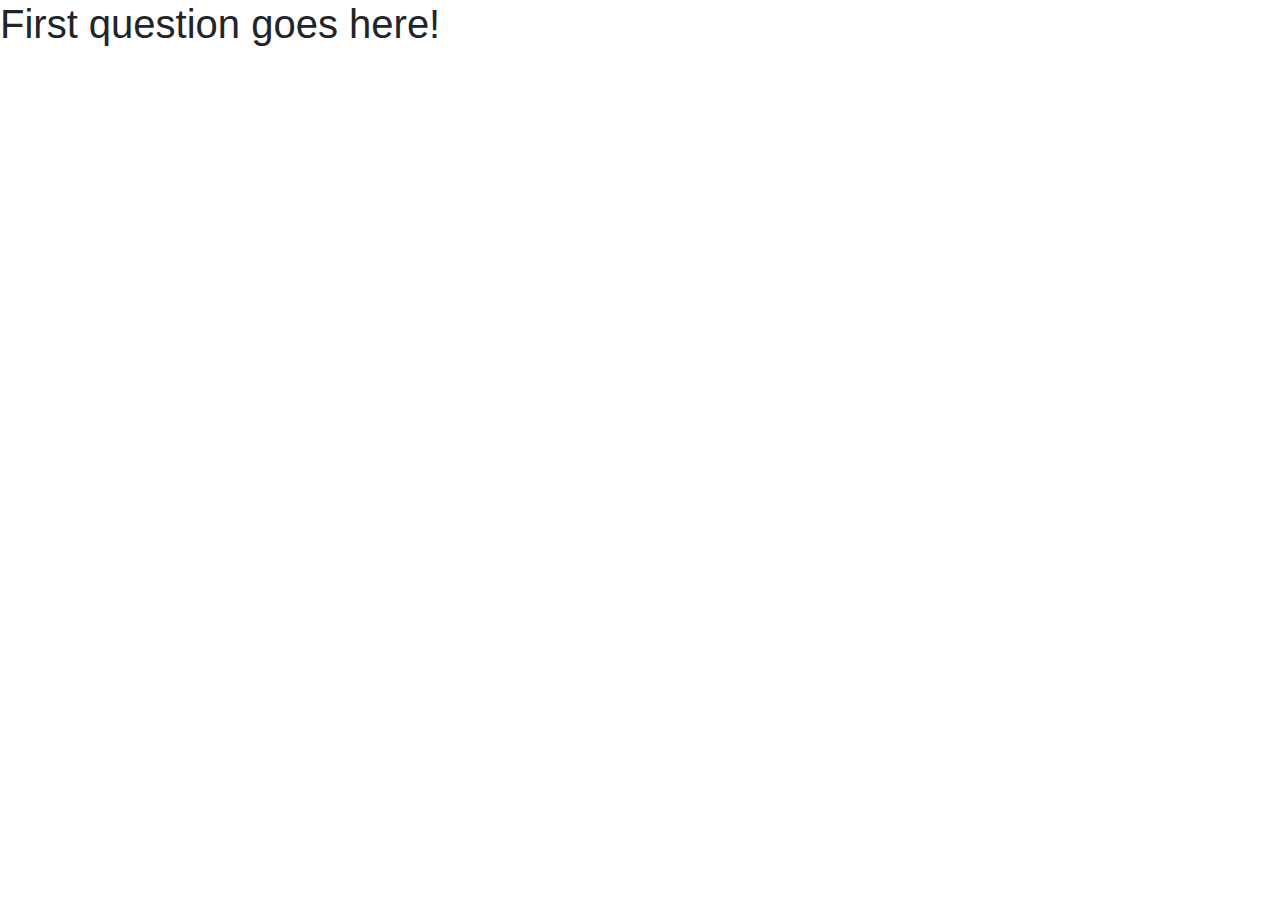
==== quiz1.html @ e3444cf8 "Created my first two html pages with an intro and a button on first page that links to second page" ====
<!doctype html>
<html lang="en">

<head>
    <!-- Required meta tags -->
    <meta charset="utf-8">
    <meta name="viewport" content="width=device-width, initial-scale=1, shrink-to-fit=no">

    <!-- Bootstrap CSS -->
    <link rel="stylesheet" href="https://stackpath.bootstrapcdn.com/bootstrap/4.4.1/css/bootstrap.min.css"
        integrity="sha384-Vkoo8x4CGsO3+Hhxv8T/Q5PaXtkKtu6ug5TOeNV6gBiFeWPGFN9MuhOf23Q9Ifjh" crossorigin="anonymous">
    <!-- My CSS -->
    <link rel="stylesheet" href="style.css">

    <title>Question No. 1</title>
</head>

<body>
    <h1>First question goes here!</h1>

    <!-- Optional JavaScript -->
    <!-- jQuery first, then Popper.js, then Bootstrap JS -->
    <script src="https://code.jquery.com/jquery-3.4.1.slim.min.js"
        integrity="sha384-J6qa4849blE2+poT4WnyKhv5vZF5SrPo0iEjwBvKU7imGFAV0wwj1yYfoRSJoZ+n"
        crossorigin="anonymous"></script>
    <script src="https://cdn.jsdelivr.net/npm/popper.js@1.16.0/dist/umd/popper.min.js"
        integrity="sha384-Q6E9RHvbIyZFJoft+2mJbHaEWldlvI9IOYy5n3zV9zzTtmI3UksdQRVvoxMfooAo"
        crossorigin="anonymous"></script>
    <script src="https://stackpath.bootstrapcdn.com/bootstrap/4.4.1/js/bootstrap.min.js"
        integrity="sha384-wfSDF2E50Y2D1uUdj0O3uMBJnjuUD4Ih7YwaYd1iqfktj0Uod8GCExl3Og8ifwB6"
        crossorigin="anonymous"></script>
    <script src="script.js"></script>

</body>

</html>
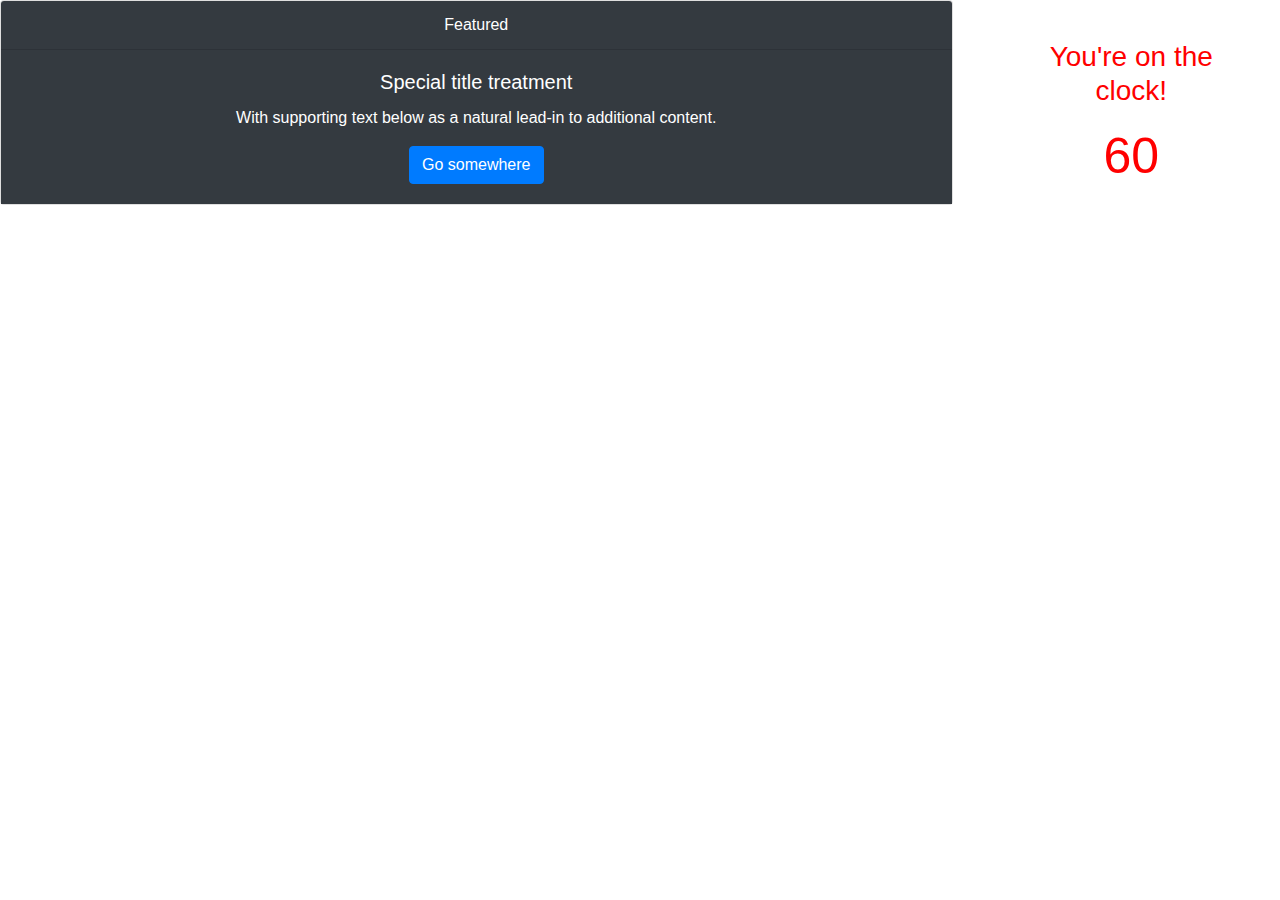
==== commit da2df114: "Added timer to first quiz page and started card for quiz questions" ====
--- a/quiz1.html
+++ b/quiz1.html
@@ -16,8 +16,28 @@
 </head>
 
 <body>
-    <h1>First question goes here!</h1>
-
+    <div class="row">
+        <div class="col-sm-9">
+            <div class="card text-center">
+                <div class="card-header bg-dark text-white">
+                    Featured
+                </div>
+                <div class="card-body bg-dark text-white">
+                    <h5 class="card-title">Special title treatment</h5>
+                    <p class="card-text">With supporting text below as a natural lead-in to additional content.</p>
+                    <a href="#" class="btn btn-primary">Go somewhere</a>
+                </div>
+            </div>
+        </div>
+        <div class="col-sm-3">
+            <div class="card" id="clock">
+                <div class="card-body">
+                    <h3 class="card-title">You're on the clock!</h3>
+                    <span id="counter">60</span>
+                </div>
+            </div>
+        </div>
+    </div>
     <!-- Optional JavaScript -->
     <!-- jQuery first, then Popper.js, then Bootstrap JS -->
     <script src="https://code.jquery.com/jquery-3.4.1.slim.min.js"
--- a/style.css
+++ b/style.css
@@ -0,0 +1,14 @@
+#clock {
+    text-align: center;
+    color: red;
+    border: 0px;
+    margin: 20px;
+}
+
+#counter {
+    text-align: center;
+    color: red;
+    font-size: 50px;
+    margin: 20px;
+    padding: 20px;
+}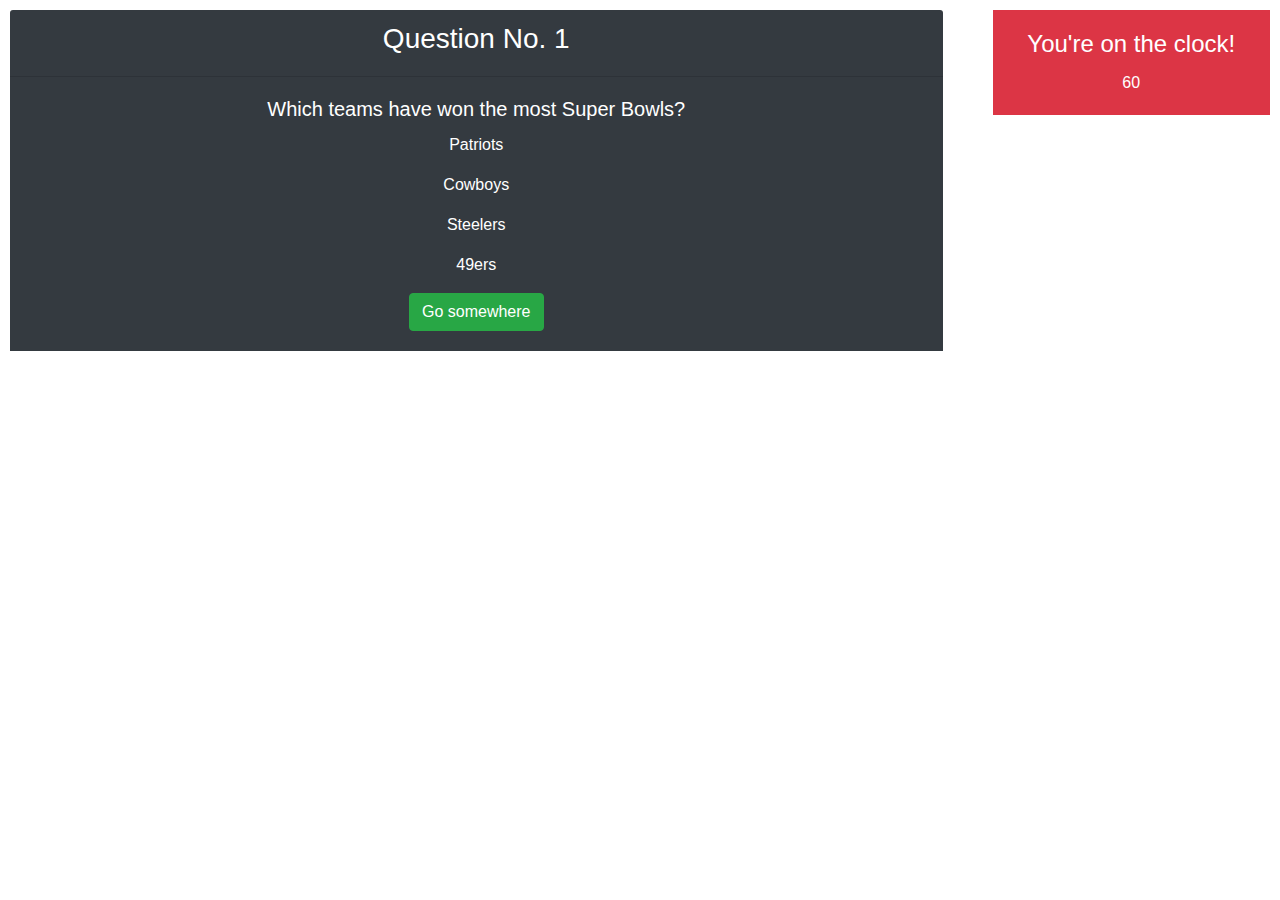
==== commit 443d91cf: "Updated CSS for 1st quiz question page" ====
--- a/quiz1.html
+++ b/quiz1.html
@@ -18,21 +18,29 @@
 <body>
     <div class="row">
         <div class="col-sm-9">
-            <div class="card text-center">
+            <div class="card text-center" id="quizCard">
                 <div class="card-header bg-dark text-white">
-                    Featured
+                    <h3>Question No. 1</h3>
                 </div>
                 <div class="card-body bg-dark text-white">
-                    <h5 class="card-title">Special title treatment</h5>
-                    <p class="card-text">With supporting text below as a natural lead-in to additional content.</p>
-                    <a href="#" class="btn btn-primary">Go somewhere</a>
+                    <h5 class="card-title">Which teams have won the most Super Bowls?</h5>
+                    <p class="card-text">Patriots</p>
+                    <p>Cowboys</p>
+                    <p>Steelers</p>
+                    <p>49ers</p>
+                    <a href="#" class="btn btn-success">Go somewhere</a>
                 </div>
             </div>
         </div>
+
+
+
+
+
         <div class="col-sm-3">
-            <div class="card" id="clock">
-                <div class="card-body">
-                    <h3 class="card-title">You're on the clock!</h3>
+            <div class="card bg-danger text-white" id="clock">
+                <div class="card-body bg-danger text-white">
+                    <h4 class="card-title">You're on the clock!</h4>
                     <span id="counter">60</span>
                 </div>
             </div>
--- a/style.css
+++ b/style.css
@@ -1,14 +1,17 @@
+#quizCard {
+    border: 0px;
+    martin-top: 0px;
+    padding: 10px;
+}
+
 #clock {
     text-align: center;
-    color: red;
     border: 0px;
-    margin: 20px;
+    margin: 10px;
 }
 
 #counter {
     text-align: center;
-    color: red;
-    font-size: 50px;
-    margin: 20px;
-    padding: 20px;
+    margin: 5px;
+    padding: 5px;
 }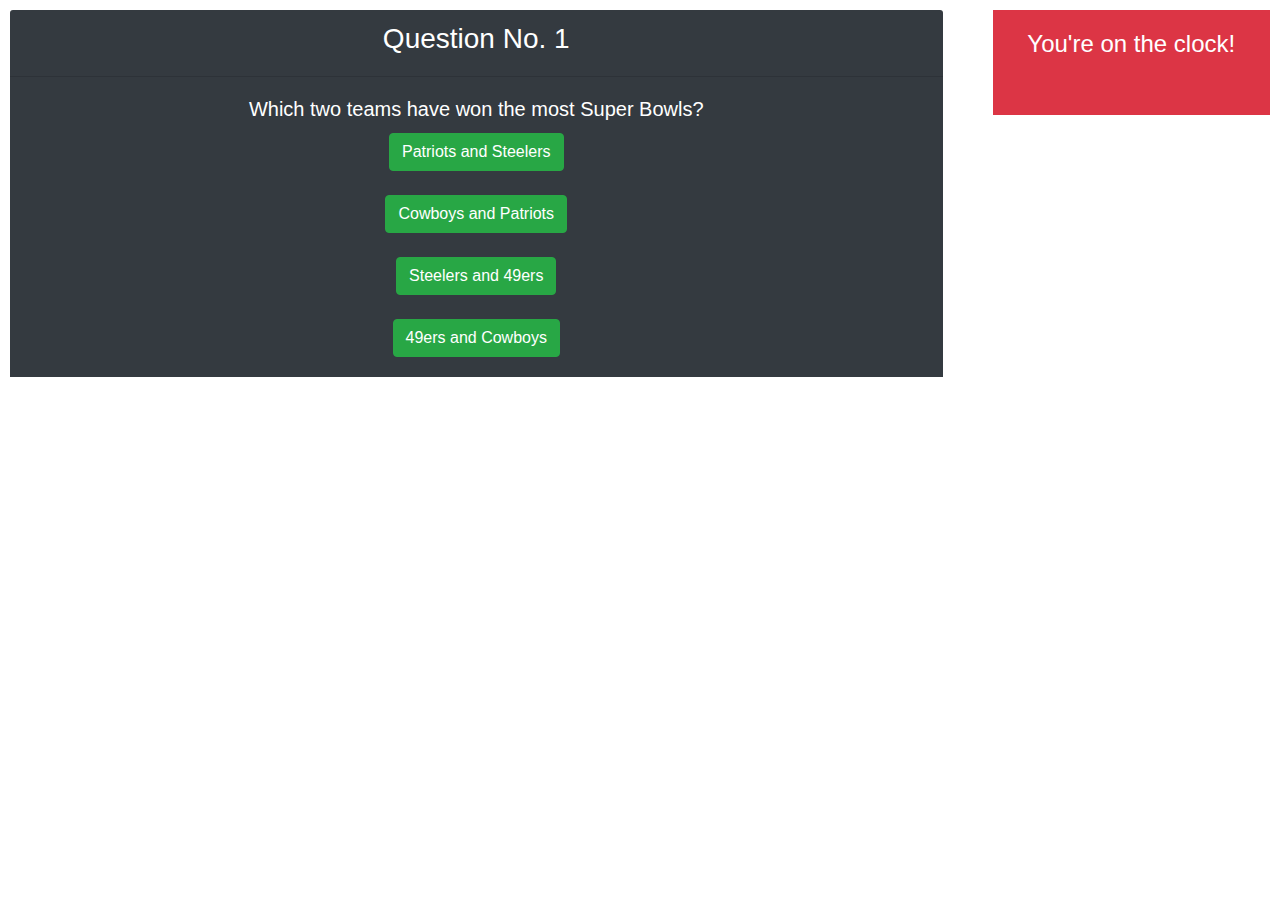
==== commit fea8748e: "added IDs to several answers" ====
--- a/quiz1.html
+++ b/quiz1.html
@@ -23,25 +23,25 @@
                     <h3>Question No. 1</h3>
                 </div>
                 <div class="card-body bg-dark text-white">
-                    <h5 class="card-title">Which teams have won the most Super Bowls?</h5>
-                    <p class="card-text">Patriots</p>
-                    <p>Cowboys</p>
-                    <p>Steelers</p>
-                    <p>49ers</p>
-                    <a href="#" class="btn btn-success">Go somewhere</a>
+                    <h5 class="card-title">Which two teams have won the most Super Bowls?</h5>
+                    <a href="quiz2.html" class="btn btn-success right">Patriots and Steelers</a>
+                    <br>
+                    <br>
+                    <a href="quiz2.html" class="btn btn-success wrong">Cowboys and Patriots</a>
+                    <br>
+                    <br>
+                    <a href="quiz2.html" class="btn btn-success wrong">Steelers and 49ers</a>
+                    <br>
+                    <br>
+                    <a href="quiz2.html" class="btn btn-success wrong">49ers and Cowboys</a>
                 </div>
             </div>
         </div>
-
-
-
-
-
         <div class="col-sm-3">
             <div class="card bg-danger text-white" id="clock">
                 <div class="card-body bg-danger text-white">
                     <h4 class="card-title">You're on the clock!</h4>
-                    <span id="counter">60</span>
+                    <span id="counter"></span>
                 </div>
             </div>
         </div>
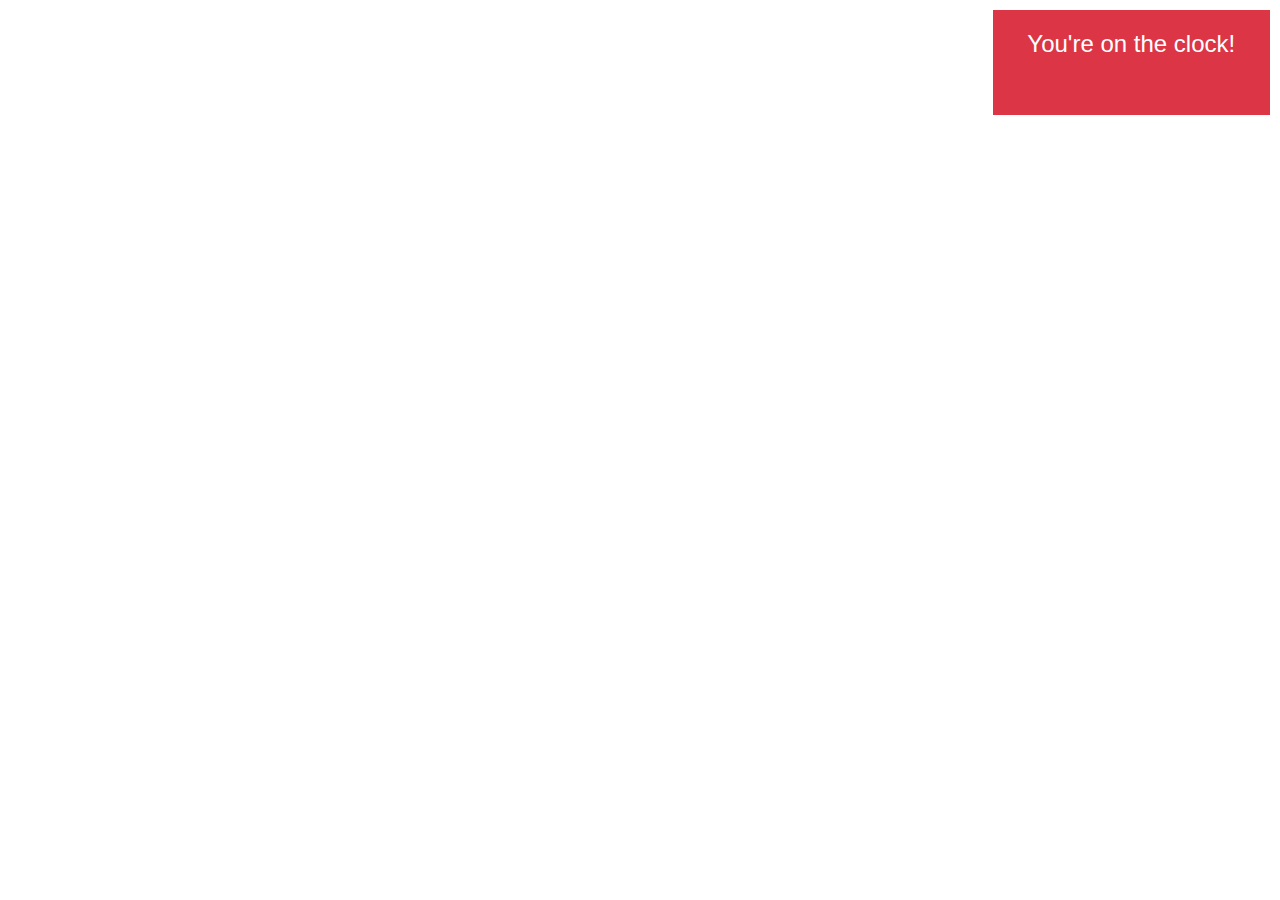
==== commit 7e610d92: "Moved my quiz out of HTML and into JS after consultation with an online tutor" ====
--- a/quiz1.html
+++ b/quiz1.html
@@ -12,30 +12,12 @@
     <!-- My CSS -->
     <link rel="stylesheet" href="style.css">
 
-    <title>Question No. 1</title>
+    <title>Questions</title>
 </head>
 
 <body>
     <div class="row">
         <div class="col-sm-9">
-            <div class="card text-center" id="quizCard">
-                <div class="card-header bg-dark text-white">
-                    <h3>Question No. 1</h3>
-                </div>
-                <div class="card-body bg-dark text-white">
-                    <h5 class="card-title">Which two teams have won the most Super Bowls?</h5>
-                    <a href="quiz2.html" class="btn btn-success right">Patriots and Steelers</a>
-                    <br>
-                    <br>
-                    <a href="quiz2.html" class="btn btn-success wrong">Cowboys and Patriots</a>
-                    <br>
-                    <br>
-                    <a href="quiz2.html" class="btn btn-success wrong">Steelers and 49ers</a>
-                    <br>
-                    <br>
-                    <a href="quiz2.html" class="btn btn-success wrong">49ers and Cowboys</a>
-                </div>
-            </div>
         </div>
         <div class="col-sm-3">
             <div class="card bg-danger text-white" id="clock">
@@ -57,8 +39,9 @@
     <script src="https://stackpath.bootstrapcdn.com/bootstrap/4.4.1/js/bootstrap.min.js"
         integrity="sha384-wfSDF2E50Y2D1uUdj0O3uMBJnjuUD4Ih7YwaYd1iqfktj0Uod8GCExl3Og8ifwB6"
         crossorigin="anonymous"></script>
+    <!-- My JavaScript -->
     <script src="script.js"></script>
-
+    <script src="quiz.js"></script>
 </body>
 
 </html>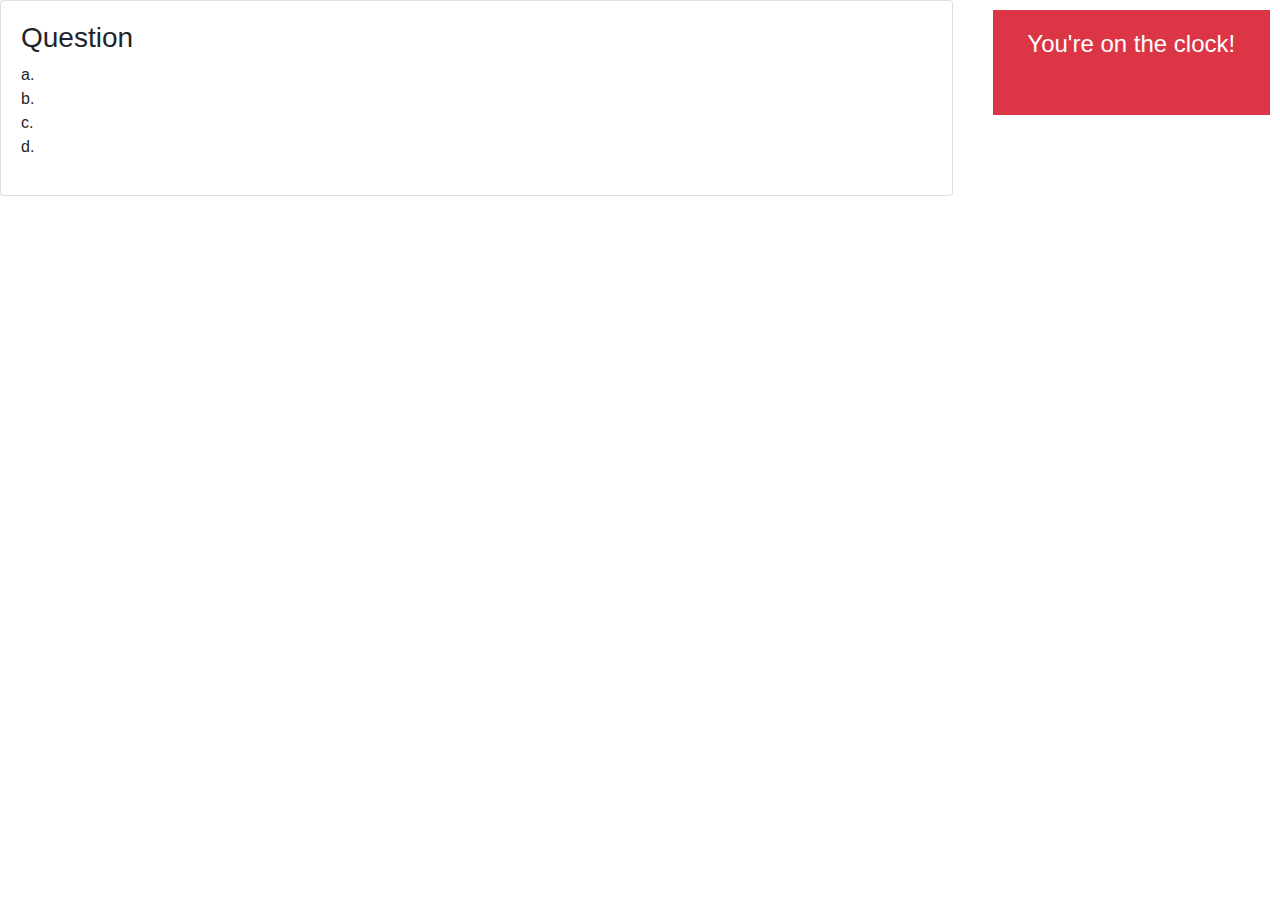
==== commit 90ea362f: "Updated questions list and changed main page to index.html" ====
--- a/quiz1.html
+++ b/quiz1.html
@@ -11,14 +11,26 @@
         integrity="sha384-Vkoo8x4CGsO3+Hhxv8T/Q5PaXtkKtu6ug5TOeNV6gBiFeWPGFN9MuhOf23Q9Ifjh" crossorigin="anonymous">
     <!-- My CSS -->
     <link rel="stylesheet" href="style.css">
-
     <title>Questions</title>
 </head>
 
 <body>
+    <!-- Quiz question section -->
     <div class="row">
         <div class="col-sm-9">
+            <div class="card">
+                <div class="card-body">
+                    <h3>Question</h3>
+                    <ul class="list-unstyled">
+                        <li class="answerChoice">a.</li>
+                        <li class="answerChoice">b.</li>
+                        <li class="answerChoice">c.</li>
+                        <li class="answerChoice">d.</li>
+                    </ul>
+                </div>
+            </div>
         </div>
+        <!-- Card for timer -->
         <div class="col-sm-3">
             <div class="card bg-danger text-white" id="clock">
                 <div class="card-body bg-danger text-white">
@@ -28,6 +40,8 @@
             </div>
         </div>
     </div>
+
+
     <!-- Optional JavaScript -->
     <!-- jQuery first, then Popper.js, then Bootstrap JS -->
     <script src="https://code.jquery.com/jquery-3.4.1.slim.min.js"
